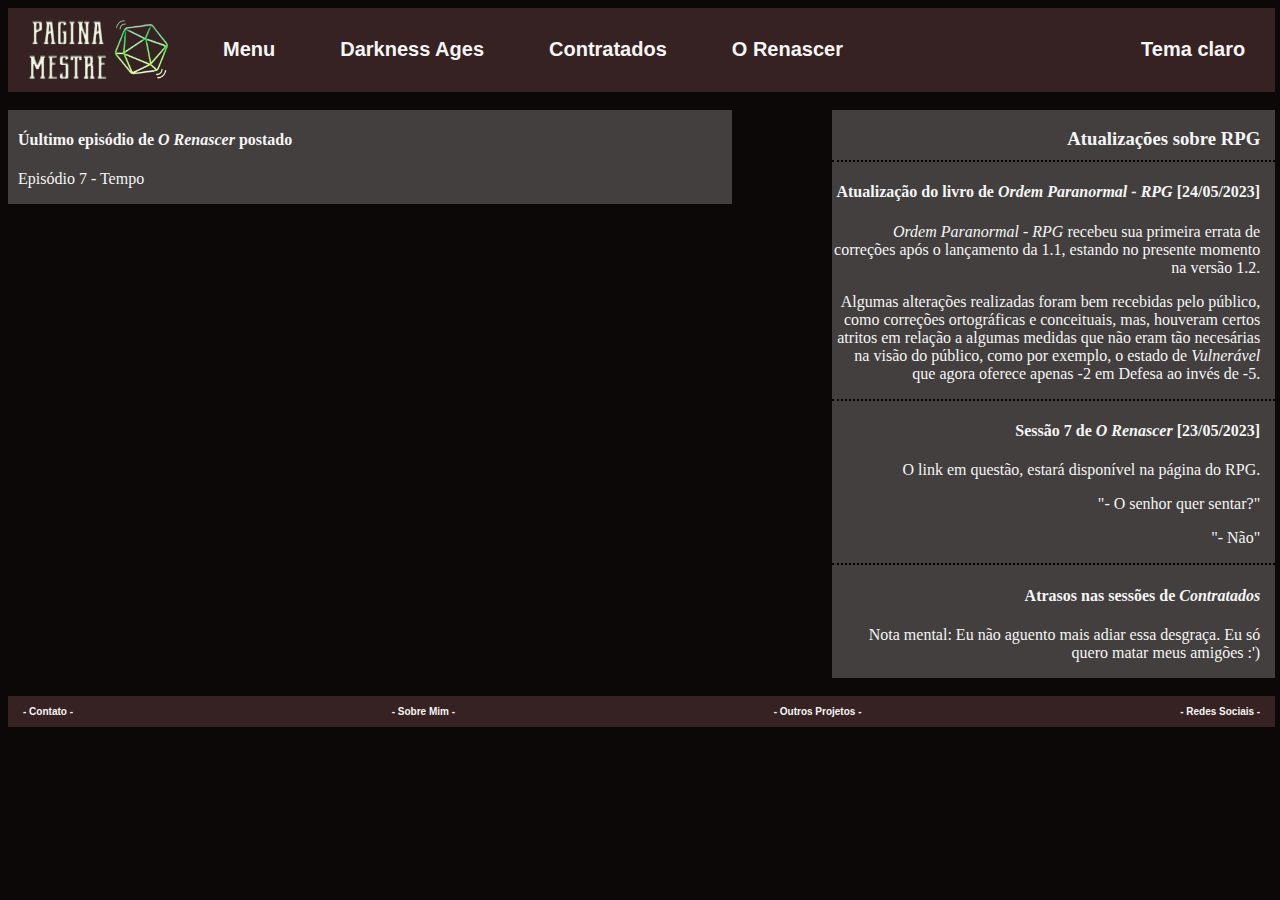
==== HTML/index.html @ b9b2da04 "Grandes alterações na página" ====
<!DOCTYPE html>
<html lang="ptbr">
<head>
    <meta charset="UTF-8">
    <meta http-equiv="X-UA-Compatible" content="IE=edge">
    <meta name="viewport" content="width=device-width, initial-scale=1.0">
    <title>Página Mestre</title>
    <link rel="stylesheet" href="../CSS/global.css">
    <script src="../JS/global.js"></script>
</head>
<body>
    <!-- Menu do site -->
    <div class="menu">
        <nav>
            <div>
                <img src="../IMG/AtualLogo V2.1.png" alt="logo" width="150px" height="75px">
            </div>
            <div>
                <a href="index.html">
                    <p>Menu</p>
                </a>
            </div>
            <div>
                <a href="">
                    <p>Darkness Ages</p>
                </a>
            </div>
            <div>
                <a href="">
                    <p>Contratados</p>
                </a>
            </div>
            <div>
                <a href="">
                    <p>O Renascer</p>
                </a>
            </div>
            <div id="TemaEscuro">
                <p>Tema claro</p>
            </div>
        </nav>
    </div>

    <!-- Corpo do site -->
    <br>
    <div class="corpo">
        <!-- Barra de noticias/novidades -->
        <aside>
            <h3>Atualizações sobre RPG</h3>
            <div>
                <h4>Atualização do livro de <i>Ordem Paranormal - RPG</i> [24/05/2023]</h4>
                <p><i>Ordem Paranormal - RPG</i> recebeu sua primeira errata de correções após o lançamento da 1.1, estando no presente momento na versão 1.2.</p>
                <p>Algumas alterações realizadas foram bem recebidas pelo público, como correções ortográficas e conceituais, mas, houveram certos atritos em relação a algumas medidas que não eram tão necesárias na visão do público, como por exemplo, o estado de <i>Vulnerável</i> que agora oferece apenas -2 em Defesa ao invés de -5.</p>
            </div>
            <div>
                <h4>Sessão 7 de <i>O Renascer</i> [23/05/2023]</h4>
                <p>O link em questão, estará disponível na página do RPG.</p>
                <p>"- O senhor quer sentar?"</p>
                <p>"- Não"</p>
            </div>
            <div>
                <h4>Atrasos nas sessões de <i>Contratados</i></h4>
                <p>Nota mental: Eu não aguento mais adiar essa desgraça. Eu só quero matar meus amigões :')</p>
            </div>
        </aside>
        <!-- Corpo da página -->
        <section>
            <div>
                <h4>Úultimo episódio de <i>O Renascer</i> postado</h4>
                <a href="">
                    <p> Episódio 7 - Tempo </p>
                </a>
            </div>
        </section>
    </div>
    <!-- Rodapé do site -->
    <br>
    <footer class="rodape">
        <div>
            <a href="">
                <p>- Contato -</p>
            </a>
        </div>
        <div>
            <a href="">
                <p>- Sobre Mim -</p>
            </a>
        </div>
        <div>
            <a href="">
                <p>- Outros Projetos -</p>
            </a>
        </div>
        <div>
            <a href="">
                <p>- Redes Sociais -</p>
            </a>
        </div>
    </footer>
</body>
</html>
---- CSS/global.css ----
/* Estilos de página do site */
body {
    background: #0c0808;
}

/* Estilos utilizados no Menu do site */
.menu > nav{
    display: flex;
    background-color: #362222;
    justify-content: start;
    justify-items: center;
    align-items: center;
    flex-direction: row;
    width: 99vw;
}

.menu div:not(:first-child) {
    padding-left: 50px;
}

.menu div:first-child {
    padding-left: 15px;
    padding-top: 4.5px;
}

.menu p{
    color: whitesmoke;
    font-size: 20px;
    font-family: 'IBM Plex Sans Bold', Arial;
    text-align: center;
    font-weight: bold;
    transition: color 1s, font-size 0.5s ease;
}

.menu a{
    text-decoration: none;
}

.menu > nav div:nth-child(2) p:hover{
    transition: color 0.5s, font-size 1s ease;
    font-size: 25px;
    color: rgb(105, 36, 195);
}

.menu > nav div:nth-child(3) p:hover{
    transition: color 1s, font-size 1.5s ease;
    font-size: 25px;
    color: rgb(183, 0, 0);
}

.menu > nav div:nth-child(4) p:hover{
    transition: color 1s, font-size 1.5s ease;
    font-size: 25px;
    color: rgb(122, 122, 122);
}

.menu > nav div:nth-child(5) p:hover{
    transition: color 1s, font-size 1.5s ease;
    font-size: 25px;
    color: rgb(189, 183, 1);
}

#TemaEscuro {
    margin-left: auto;
    padding-right: 15px;
}

/* Estilos do corpo do site */

.corpo {
    width: 99vw;
    display: grid;
    grid-template-columns: auto auto 35%;
    grid-template-rows: repeat(2, max-content);
    grid-gap: 100px;
}

.corpo section, aside {
    background-color: #423F3E;
    color: whitesmoke;
}

.corpo section {
    grid-column: 1 / 3;
    grid-row: 1 / 5;
    padding-left: 10px;
    height: fit-content;
}

.corpo > section > div > a{
    text-decoration: none;
    color: whitesmoke;
}

.corpo aside {
    grid-column: 3 / 4;
    grid-row: 1 / 5;
    text-align: right;
}

.corpo aside > div:not(:last-child) {
    border-bottom: 2px dotted black;
}

.corpo aside > h3 {
    padding-bottom: 10px;
    border-bottom: 2px dotted black;
}

.corpo aside > h3, h4, p {
    padding-right: 15px;
}

/* Estilos do Rodapé do site */
.rodape {
    display: flex;
    background-color: #362222;
    justify-content: space-between;
    justify-items: center;
    align-items: center;
    flex-direction: row;
    margin-top: auto;
    width: 99vw;
}

.rodape div {
    padding-left: 15px;
}

.rodape p{
    color: whitesmoke;
    font-size: 10px;
    font-family: 'IBM Plex Sans Bold', Arial;
    text-align: center;
    font-weight: bold;
}

.rodape a{
    text-decoration: none;
}
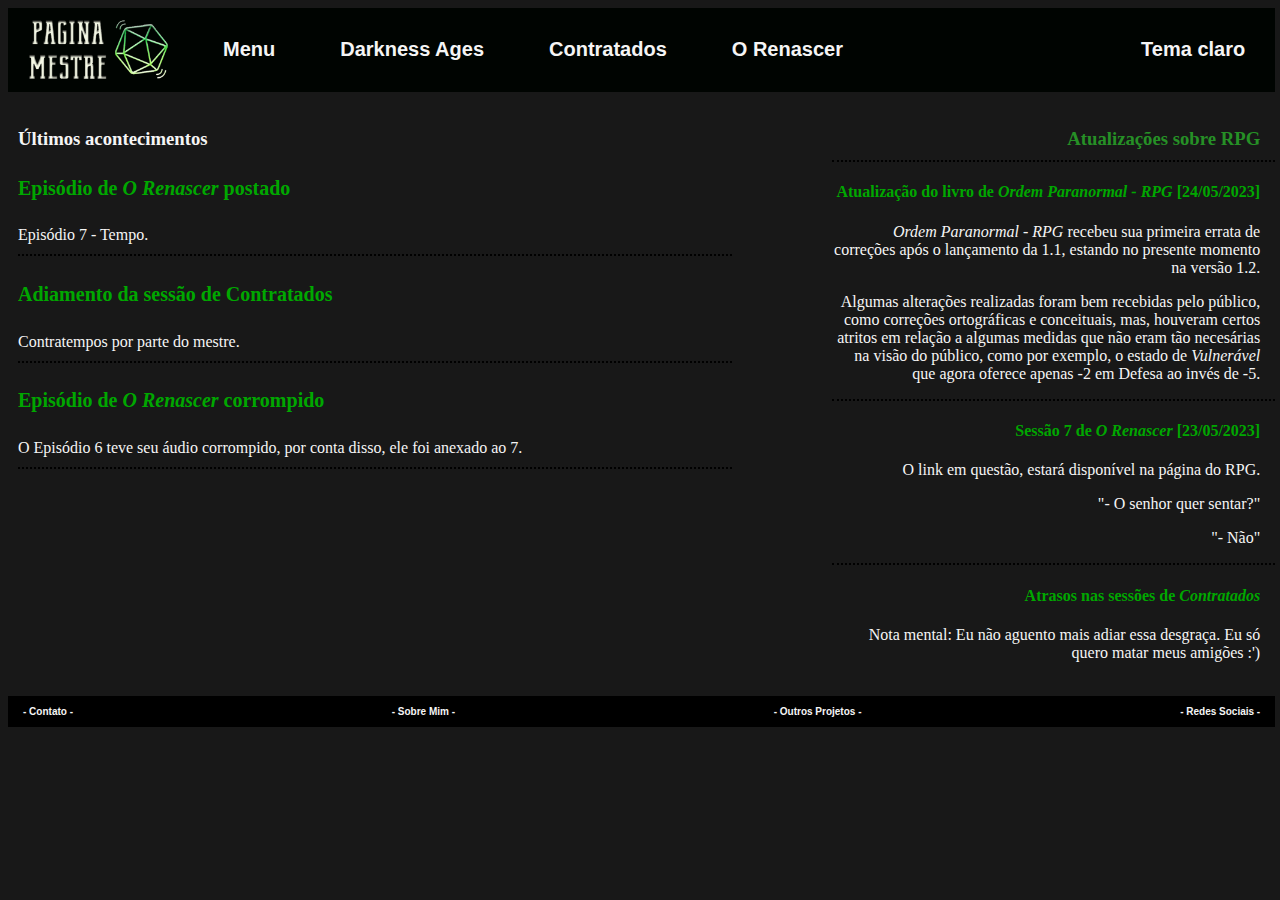
==== commit 578e4ea9: "Adição de 'últimos acontecimentos'" ====
--- a/HTML/index.html
+++ b/HTML/index.html
@@ -65,11 +65,20 @@
         </aside>
         <!-- Corpo da página -->
         <section>
+            <h3>Últimos acontecimentos</h3>
             <div>
-                <h4>Úultimo episódio de <i>O Renascer</i> postado</h4>
+                <h4>Episódio de <i>O Renascer</i> postado</h4>
                 <a href="">
-                    <p> Episódio 7 - Tempo </p>
+                    <p> Episódio 7 - Tempo.</p>
                 </a>
+            </div>
+            <div>
+                <h4>Adiamento da sessão de Contratados</h4>
+                <p>Contratempos por parte do mestre.</p>
+            </div>
+            <div>
+                <h4>Episódio de <i>O Renascer</i> corrompido</h4>
+                <p>O Episódio 6 teve seu áudio corrompido, por conta disso, ele foi anexado ao 7.</p>
             </div>
         </section>
     </div>
--- a/CSS/global.css
+++ b/CSS/global.css
@@ -1,12 +1,12 @@
 /* Estilos de página do site */
 body {
-    background: #0c0808;
+    background: rgb(24, 24, 24);
 }
 
 /* Estilos utilizados no Menu do site */
 .menu > nav{
     display: flex;
-    background-color: #362222;
+    background-color: #000401;
     justify-content: start;
     justify-items: center;
     align-items: center;
@@ -76,9 +76,10 @@
 }
 
 .corpo section, aside {
-    background-color: #423F3E;
     color: whitesmoke;
 }
+
+/* Estilos de section */
 
 .corpo section {
     grid-column: 1 / 3;
@@ -92,6 +93,18 @@
     color: whitesmoke;
 }
 
+.corpo section h4 {
+    font-size: 20px;
+    color: rgb(0, 167, 0);
+}
+
+.corpo section p {
+    border-bottom: 2px dotted black;
+    padding-bottom: 10px;
+}
+
+/* Estilos de aside */
+
 .corpo aside {
     grid-column: 3 / 4;
     grid-row: 1 / 5;
@@ -103,8 +116,13 @@
 }
 
 .corpo aside > h3 {
+    color: rgb(38, 144, 38);
     padding-bottom: 10px;
     border-bottom: 2px dotted black;
+}
+
+.corpo aside h4 {
+    color: rgb(0, 167, 0);
 }
 
 .corpo aside > h3, h4, p {
@@ -114,7 +132,7 @@
 /* Estilos do Rodapé do site */
 .rodape {
     display: flex;
-    background-color: #362222;
+    background-color: #000000;
     justify-content: space-between;
     justify-items: center;
     align-items: center;
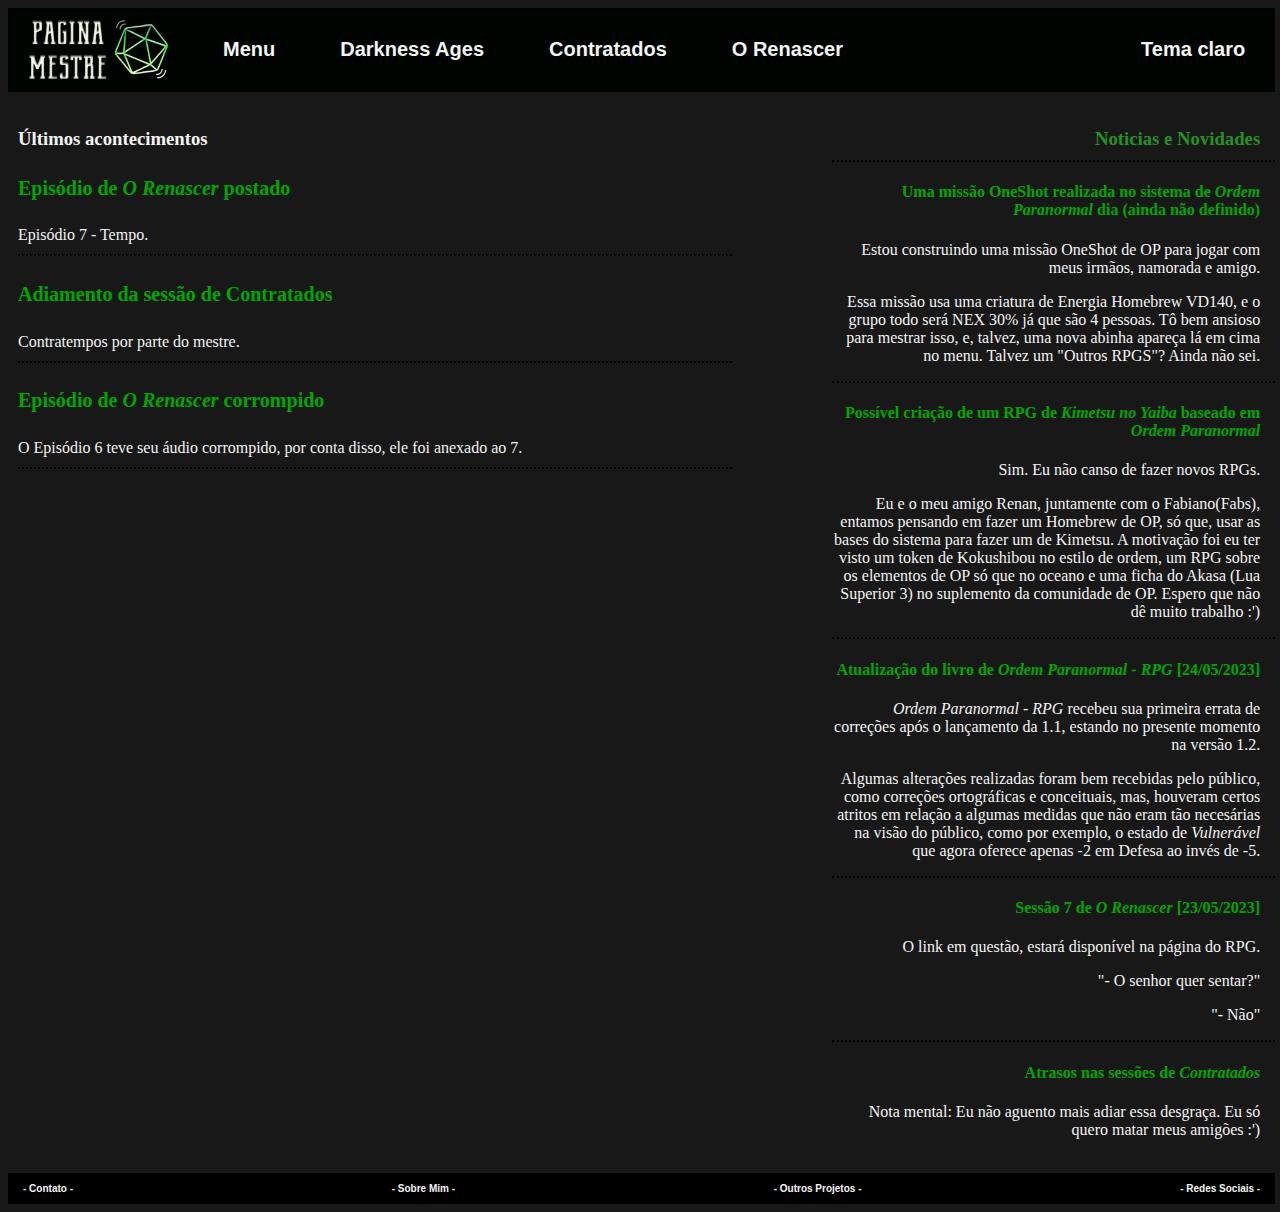
==== commit 0df14ae5: "Noticias e Novidades" ====
--- a/HTML/index.html
+++ b/HTML/index.html
@@ -46,7 +46,17 @@
     <div class="corpo">
         <!-- Barra de noticias/novidades -->
         <aside>
-            <h3>Atualizações sobre RPG</h3>
+            <h3>Noticias e Novidades</h3>
+            <div>
+                <h4>Uma missão OneShot realizada no sistema de <i>Ordem Paranormal</i> dia (ainda não definido)</h4>
+                <p>Estou construindo uma missão OneShot de OP para jogar com meus irmãos, namorada e amigo.</p>
+                <p>Essa missão usa uma criatura de Energia Homebrew VD140, e o grupo todo será NEX 30% já que são 4 pessoas. Tô bem ansioso para mestrar isso, e, talvez, uma nova abinha apareça lá em cima no menu. Talvez um "Outros RPGS"? Ainda não sei.</p>
+            </div>
+            <div>
+                <h4>Possível criação de um RPG de <i>Kimetsu no Yaiba</i> baseado em <i>Ordem Paranormal</i></h4>
+                <p>Sim. Eu não canso de fazer novos RPGs.</p>
+                <p>Eu e o meu amigo Renan, juntamente com o Fabiano(Fabs), entamos pensando em fazer um Homebrew de OP, só que, usar as bases do sistema para fazer um de Kimetsu. A motivação foi eu ter visto um token de Kokushibou no estilo de ordem, um RPG sobre os elementos de OP só que no oceano e uma ficha do Akasa (Lua Superior 3) no suplemento da comunidade de OP. Espero que não dê muito trabalho :')</p>
+            </div>
             <div>
                 <h4>Atualização do livro de <i>Ordem Paranormal - RPG</i> [24/05/2023]</h4>
                 <p><i>Ordem Paranormal - RPG</i> recebeu sua primeira errata de correções após o lançamento da 1.1, estando no presente momento na versão 1.2.</p>
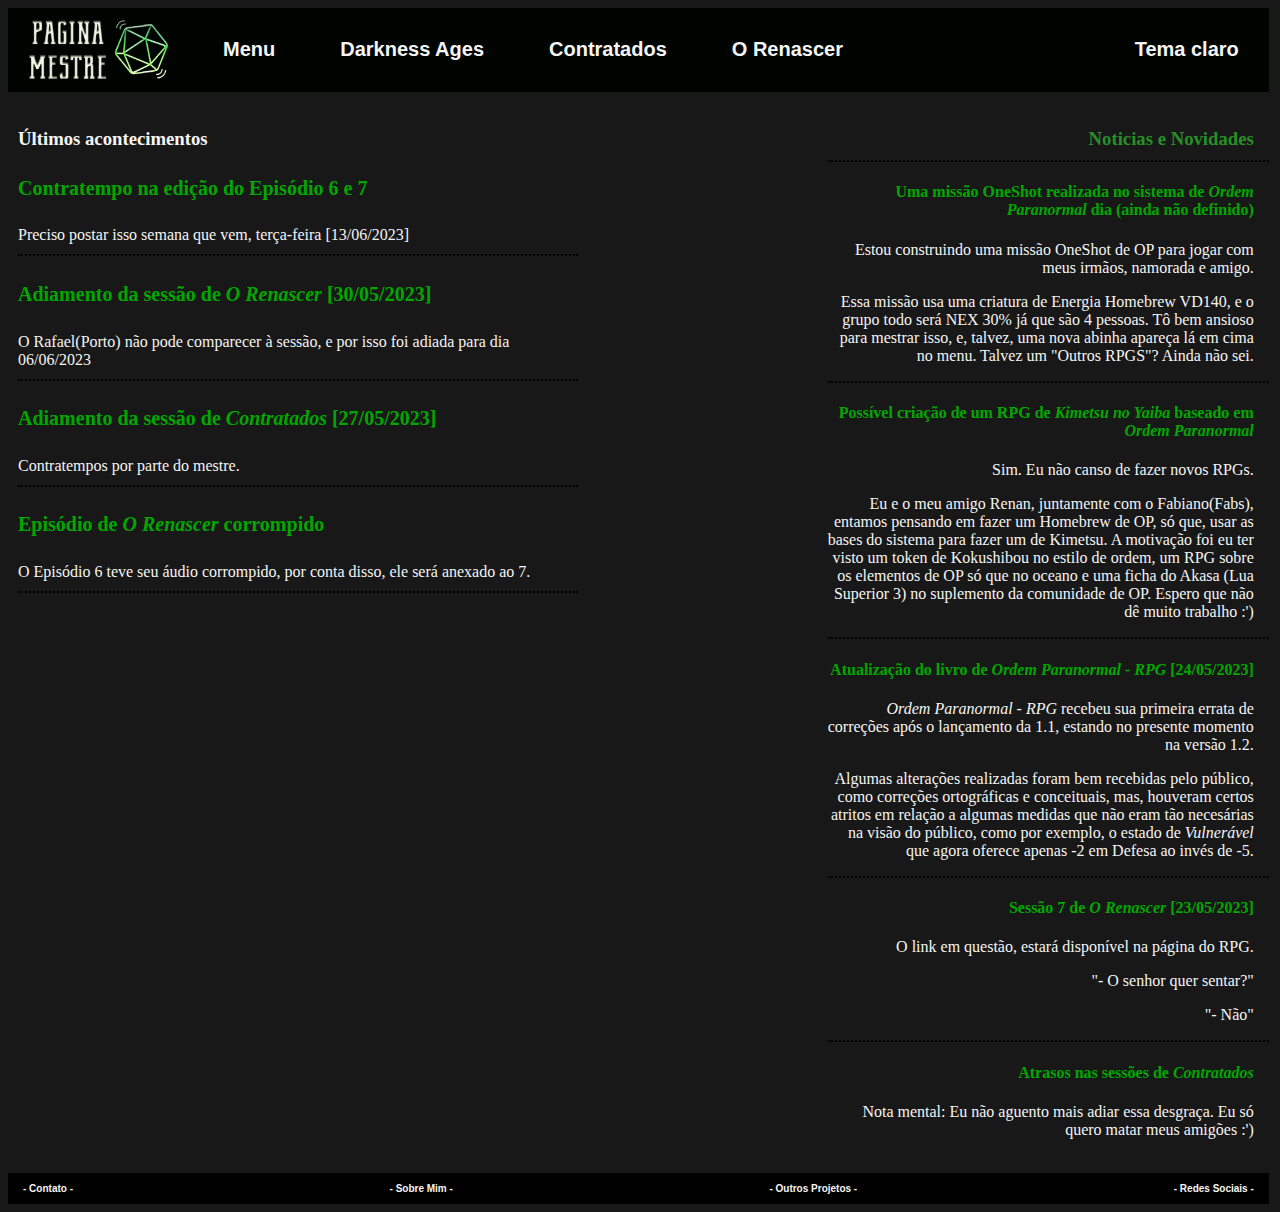
==== commit ba9144e2: "Pequenas alterações" ====
--- a/HTML/index.html
+++ b/HTML/index.html
@@ -8,7 +8,7 @@
     <link rel="stylesheet" href="../CSS/global.css">
     <script src="../JS/global.js"></script>
 </head>
-<body>
+<body id="homePG">
     <!-- Menu do site -->
     <div class="menu">
         <nav>
@@ -77,18 +77,20 @@
         <section>
             <h3>Últimos acontecimentos</h3>
             <div>
-                <h4>Episódio de <i>O Renascer</i> postado</h4>
-                <a href="">
-                    <p> Episódio 7 - Tempo.</p>
-                </a>
+                <h4>Contratempo na edição do Episódio 6 e 7</h4>
+                <p>Preciso postar isso semana que vem, terça-feira [13/06/2023]</p>
             </div>
             <div>
-                <h4>Adiamento da sessão de Contratados</h4>
+                <h4>Adiamento da sessão de <i>O Renascer</i> [30/05/2023]</h4>
+                <p>O Rafael(Porto) não pode comparecer à sessão, e por isso foi adiada para dia 06/06/2023</p>
+            </div>
+            <div>
+                <h4>Adiamento da sessão de <i>Contratados</i> [27/05/2023]</h4>
                 <p>Contratempos por parte do mestre.</p>
             </div>
             <div>
                 <h4>Episódio de <i>O Renascer</i> corrompido</h4>
-                <p>O Episódio 6 teve seu áudio corrompido, por conta disso, ele foi anexado ao 7.</p>
+                <p>O Episódio 6 teve seu áudio corrompido, por conta disso, ele será anexado ao 7.</p>
             </div>
         </section>
     </div>
@@ -96,7 +98,7 @@
     <br>
     <footer class="rodape">
         <div>
-            <a href="">
+            <a href="contato.html">
                 <p>- Contato -</p>
             </a>
         </div>
--- a/CSS/global.css
+++ b/CSS/global.css
@@ -11,7 +11,7 @@
     justify-items: center;
     align-items: center;
     flex-direction: row;
-    width: 99vw;
+    width: 98.5vw;
 }
 
 .menu div:not(:first-child) {
@@ -68,11 +68,11 @@
 /* Estilos do corpo do site */
 
 .corpo {
-    width: 99vw;
+    width: 98.5vw;
     display: grid;
     grid-template-columns: auto auto 35%;
     grid-template-rows: repeat(2, max-content);
-    grid-gap: 100px;
+    grid-gap: 250px;
 }
 
 .corpo section, aside {
@@ -138,7 +138,7 @@
     align-items: center;
     flex-direction: row;
     margin-top: auto;
-    width: 99vw;
+    width: 98.5vw;
 }
 
 .rodape div {
@@ -151,8 +151,14 @@
     font-family: 'IBM Plex Sans Bold', Arial;
     text-align: center;
     font-weight: bold;
+    transition: color 0.6s ease;
 }
 
 .rodape a{
     text-decoration: none;
+}
+
+.rodape p:hover{
+    color: green;
+    transition: color 1s ease;
 }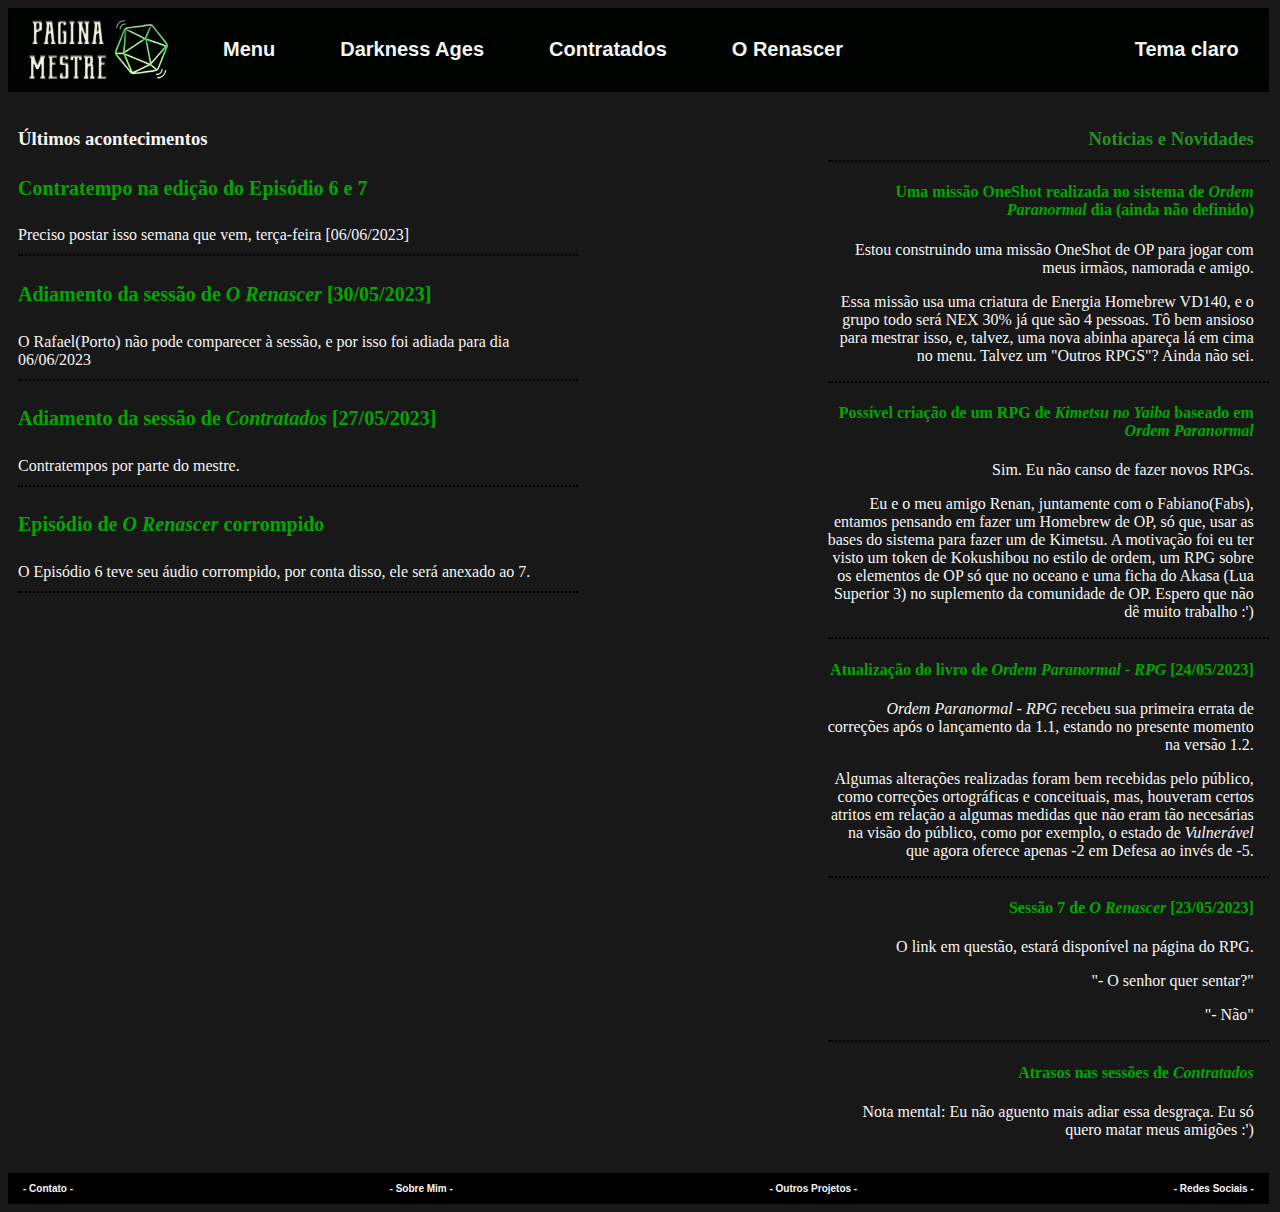
==== commit e0cb94ac: "Pequena alteração" ====
--- a/HTML/index.html
+++ b/HTML/index.html
@@ -78,7 +78,7 @@
             <h3>Últimos acontecimentos</h3>
             <div>
                 <h4>Contratempo na edição do Episódio 6 e 7</h4>
-                <p>Preciso postar isso semana que vem, terça-feira [13/06/2023]</p>
+                <p>Preciso postar isso semana que vem, terça-feira [06/06/2023]</p>
             </div>
             <div>
                 <h4>Adiamento da sessão de <i>O Renascer</i> [30/05/2023]</h4>
--- a/CSS/global.css
+++ b/CSS/global.css
@@ -65,9 +65,9 @@
     padding-right: 15px;
 }
 
-/* Estilos do corpo do site */
-
-.corpo {
+/* Estilos do corpo do site na páfina inicial */
+
+#homePG .corpo {
     width: 98.5vw;
     display: grid;
     grid-template-columns: auto auto 35%;
@@ -75,57 +75,106 @@
     grid-gap: 250px;
 }
 
-.corpo section, aside {
-    color: whitesmoke;
-}
-
-/* Estilos de section */
-
-.corpo section {
+#homePG .corpo section, aside {
+    color: whitesmoke;
+}
+
+/* Estilos de section na pagina inicial*/
+
+#homePG .corpo section {
     grid-column: 1 / 3;
     grid-row: 1 / 5;
     padding-left: 10px;
     height: fit-content;
 }
 
-.corpo > section > div > a{
-    text-decoration: none;
-    color: whitesmoke;
-}
-
-.corpo section h4 {
+#homePG .corpo > section > div > a{
+    text-decoration: none;
+    color: whitesmoke;
+}
+
+#homePG .corpo section h4 {
     font-size: 20px;
     color: rgb(0, 167, 0);
 }
 
-.corpo section p {
+#homePG .corpo section p {
     border-bottom: 2px dotted black;
     padding-bottom: 10px;
 }
 
-/* Estilos de aside */
-
-.corpo aside {
+/* Estilos de aside na pagina inicial*/
+
+#homePG .corpo aside {
     grid-column: 3 / 4;
     grid-row: 1 / 5;
     text-align: right;
 }
 
-.corpo aside > div:not(:last-child) {
+#homePG .corpo aside > div:not(:last-child) {
     border-bottom: 2px dotted black;
 }
 
-.corpo aside > h3 {
+#homePG .corpo aside > h3 {
     color: rgb(38, 144, 38);
     padding-bottom: 10px;
     border-bottom: 2px dotted black;
 }
 
-.corpo aside h4 {
-    color: rgb(0, 167, 0);
-}
-
-.corpo aside > h3, h4, p {
+#homePG .corpo aside h4 {
+    color: rgb(0, 167, 0);
+}
+
+#homePG .corpo aside > h3, h4, p {
+    padding-right: 15px;
+}
+
+/* Estilos do corpo do site na página de contato */
+
+#contatoPG .corpo {
+    width: 98.5vw;
+    display: grid;
+    grid-template-columns: auto auto 35%;
+    grid-template-rows: repeat(2, max-content);
+    grid-gap: 250px;
+}
+
+#contatoPG .corpo section, aside {
+    color: whitesmoke;
+}
+
+/* Estilos de section na pagina de contato */
+
+#contatoPG .corpo section {
+    grid-column: 1 / 3;
+    grid-row: 1 / 5;
+    padding-left: 10px;
+    height: fit-content;
+}
+
+#contatoPG .corpo > section > div > a{
+    text-decoration: none;
+    color: whitesmoke;
+}
+
+#contatoPG .corpo section h4 {
+    font-size: 20px;
+    color: rgb(0, 167, 0);
+}
+
+/* Estilos de aside na pagina de contato*/
+
+#contatoPG .corpo aside {
+    grid-column: 3 / 4;
+    grid-row: 1 / 5;
+    text-align: right;
+}
+
+#contatoPG .corpo aside h4 {
+    color: rgb(0, 167, 0);
+}
+
+#contatoPG .corpo aside > h3, h4, p {
     padding-right: 15px;
 }
 
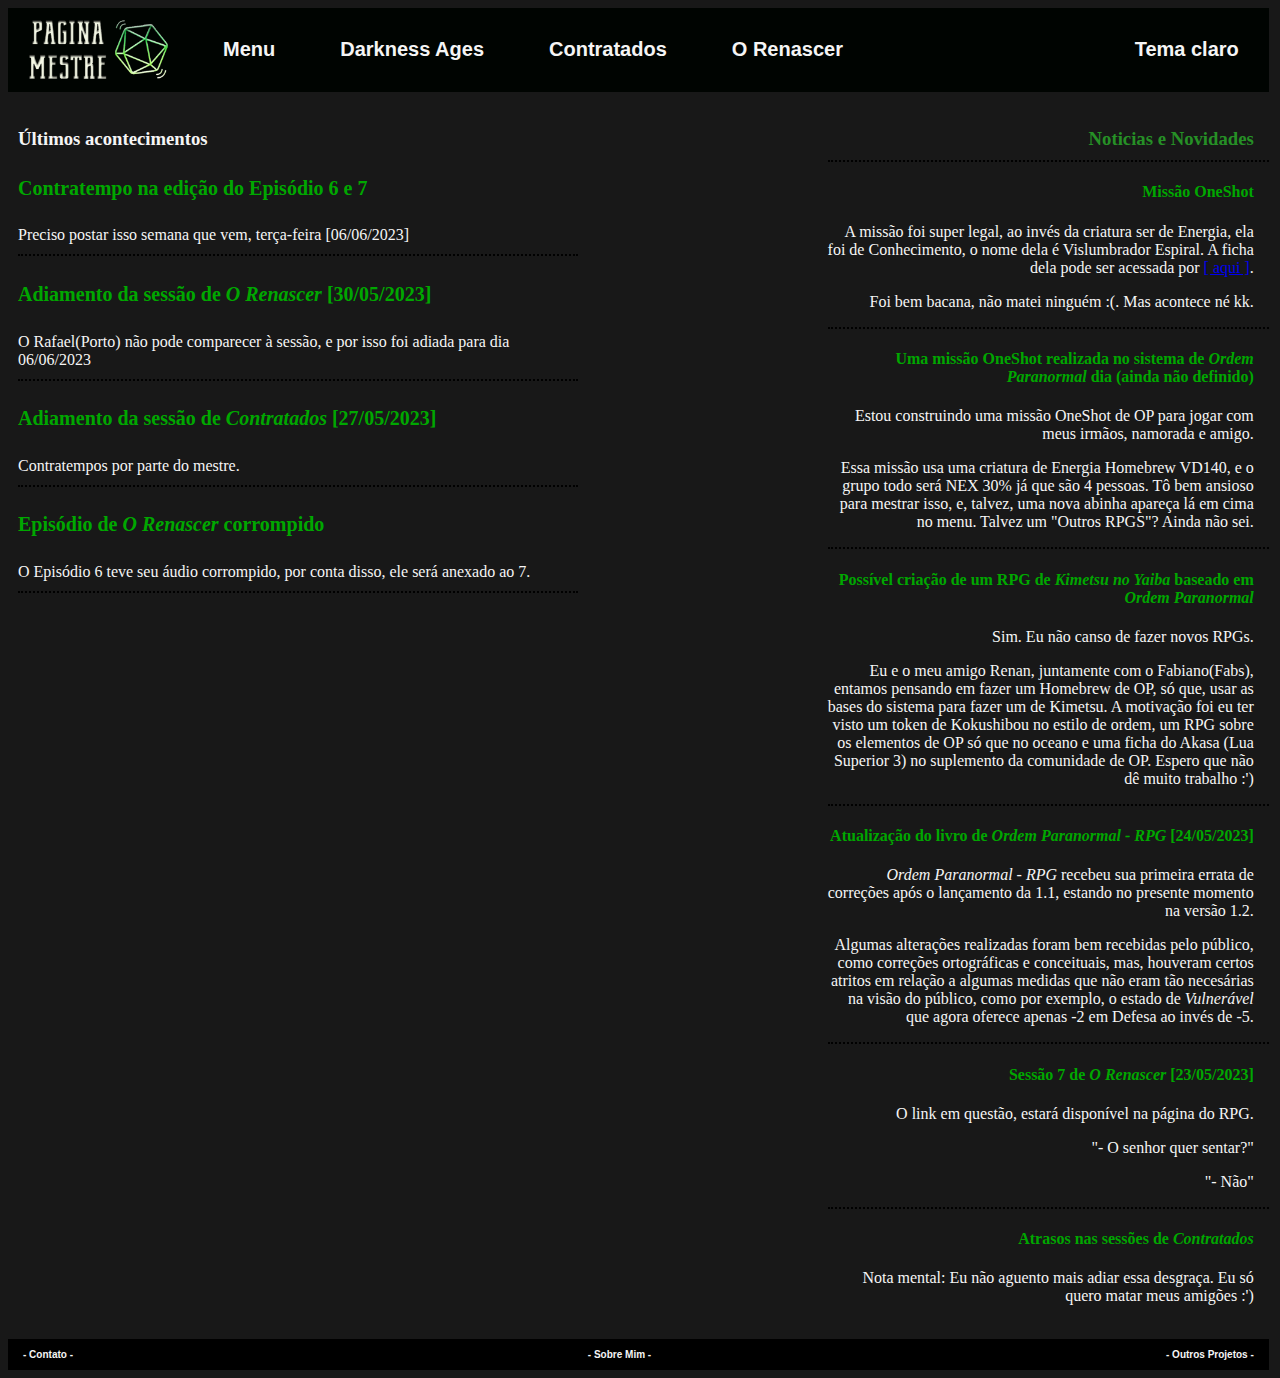
==== commit 175676c0: "Alterações na home page" ====
--- a/HTML/index.html
+++ b/HTML/index.html
@@ -21,12 +21,12 @@
                 </a>
             </div>
             <div>
-                <a href="">
+                <a href="darkness.html">
                     <p>Darkness Ages</p>
                 </a>
             </div>
             <div>
-                <a href="">
+                <a href="contratados.html">
                     <p>Contratados</p>
                 </a>
             </div>
@@ -47,6 +47,11 @@
         <!-- Barra de noticias/novidades -->
         <aside>
             <h3>Noticias e Novidades</h3>
+            <div>
+                <h4>Missão OneShot</h4>
+                <p>A missão foi super legal, ao invés da criatura ser de Energia, ela foi de Conhecimento, o nome dela é Vislumbrador Espiral. A ficha dela pode ser acessada por <a href="https://docs.google.com/document/d/1SBdvpmHXl5ZQoUOob0rCkAisgHed91Aw81_sriLcS5g/edit" target="_blank">[ aqui ]</a>.</p>
+                <p>Foi bem bacana, não matei ninguém :(. Mas acontece né kk.</p>
+            </div>
             <div>
                 <h4>Uma missão OneShot realizada no sistema de <i>Ordem Paranormal</i> dia (ainda não definido)</h4>
                 <p>Estou construindo uma missão OneShot de OP para jogar com meus irmãos, namorada e amigo.</p>
@@ -103,18 +108,13 @@
             </a>
         </div>
         <div>
-            <a href="">
+            <a href="sobre.html">
                 <p>- Sobre Mim -</p>
             </a>
         </div>
         <div>
-            <a href="">
+            <a href="projetos.html">
                 <p>- Outros Projetos -</p>
-            </a>
-        </div>
-        <div>
-            <a href="">
-                <p>- Redes Sociais -</p>
             </a>
         </div>
     </footer>
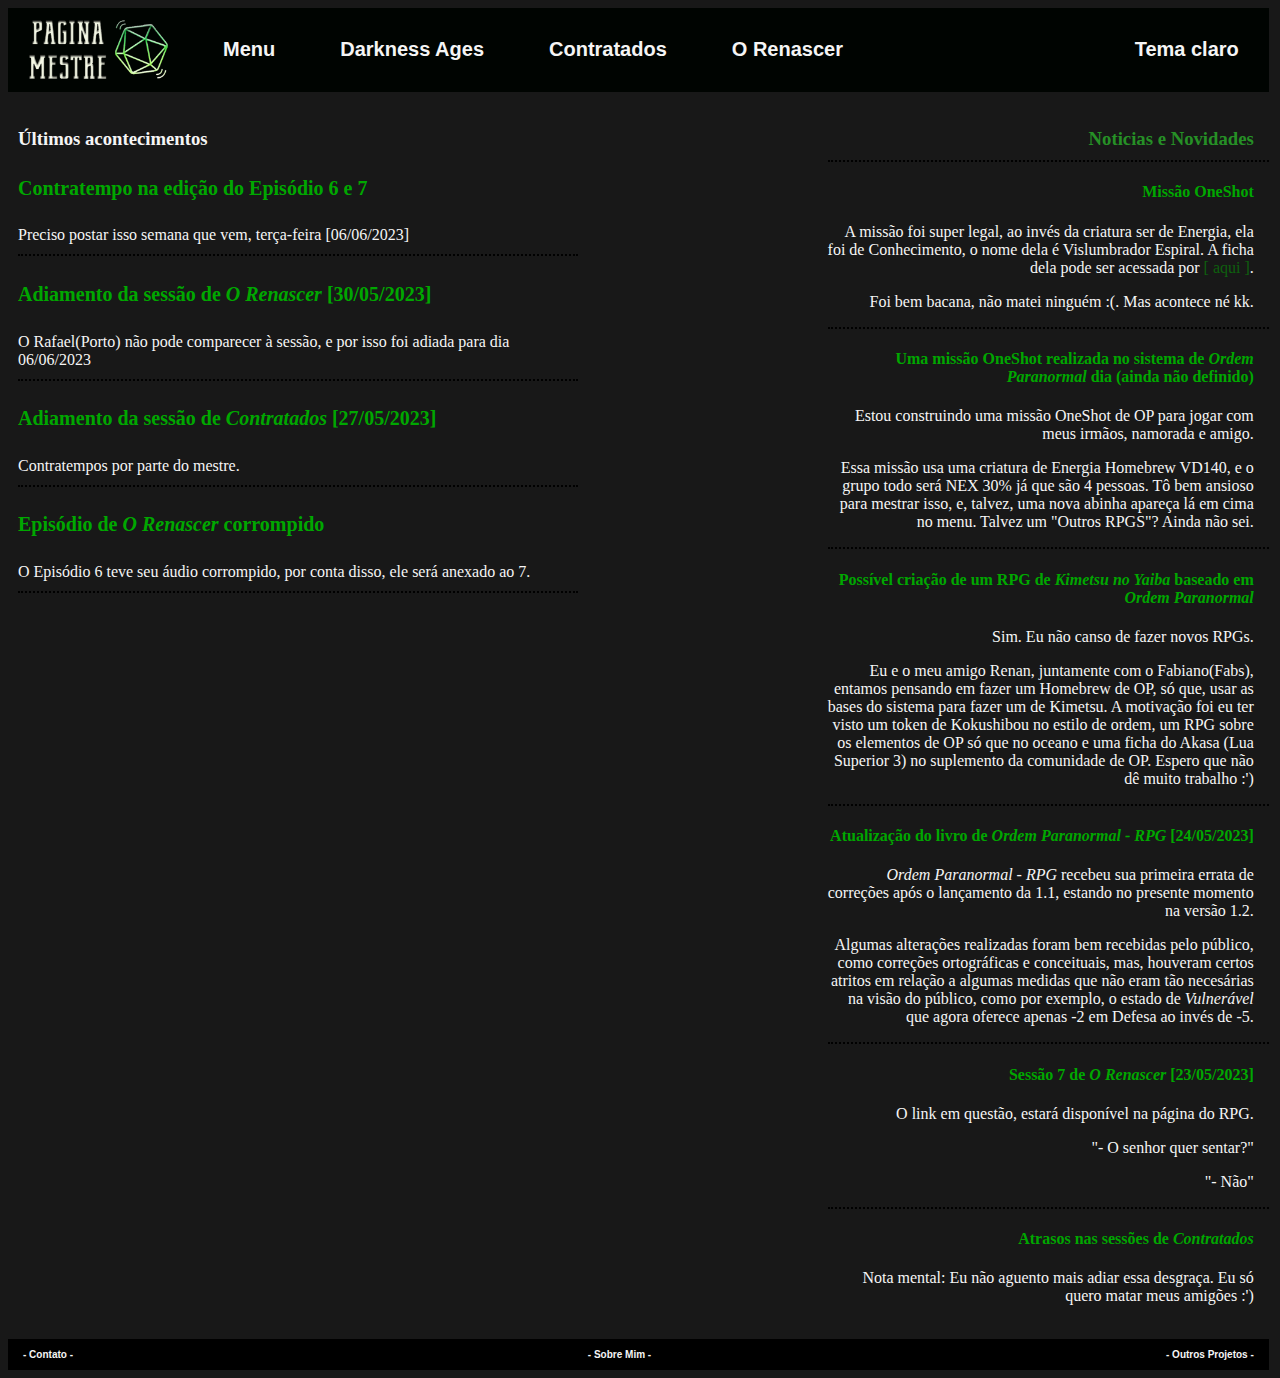
==== commit 0128c20c: "Páginas e estilos novos" ====
--- a/HTML/index.html
+++ b/HTML/index.html
@@ -31,7 +31,7 @@
                 </a>
             </div>
             <div>
-                <a href="">
+                <a href="renascer.html">
                     <p>O Renascer</p>
                 </a>
             </div>
--- a/CSS/global.css
+++ b/CSS/global.css
@@ -29,7 +29,7 @@
     font-family: 'IBM Plex Sans Bold', Arial;
     text-align: center;
     font-weight: bold;
-    transition: color 1s, font-size 0.5s ease;
+    transition: color 1s, transform 0.5s ease;
 }
 
 .menu a{
@@ -37,26 +37,26 @@
 }
 
 .menu > nav div:nth-child(2) p:hover{
-    transition: color 0.5s, font-size 1s ease;
-    font-size: 25px;
+    transition: color 0.5s, transform 1s ease;
+    transform: scale(1.2);
     color: rgb(105, 36, 195);
 }
 
 .menu > nav div:nth-child(3) p:hover{
-    transition: color 1s, font-size 1.5s ease;
-    font-size: 25px;
+    transition: color 0.5s, transform 1s ease;
+    transform: scale(1.2);
     color: rgb(183, 0, 0);
 }
 
 .menu > nav div:nth-child(4) p:hover{
-    transition: color 1s, font-size 1.5s ease;
-    font-size: 25px;
+    transition: color 0.5s, transform 1s ease;
+    transform: scale(1.2);
     color: rgb(122, 122, 122);
 }
 
 .menu > nav div:nth-child(5) p:hover{
-    transition: color 1s, font-size 1.5s ease;
-    font-size: 25px;
+    transition: color 0.5s, transform 1s ease;
+    transform: scale(1.2);
     color: rgb(189, 183, 1);
 }
 
@@ -65,7 +65,7 @@
     padding-right: 15px;
 }
 
-/* Estilos do corpo do site na páfina inicial */
+/* Estilos do corpo do site na página inicial */
 
 #homePG .corpo {
     width: 98.5vw;
@@ -129,6 +129,17 @@
     padding-right: 15px;
 }
 
+#homePG .corpo aside a {
+    text-decoration: none;
+    color: rgb(14, 96, 14);
+    transition: color 0.5s ease-in-out;
+}
+
+#homePG .corpo aside a:hover {
+    color: rgb(97, 216, 97);
+    transition: color 1s ease-in-out;
+}
+
 /* Estilos do corpo do site na página de contato */
 
 #contatoPG .corpo {
@@ -177,6 +188,246 @@
 #contatoPG .corpo aside > h3, h4, p {
     padding-right: 15px;
 }
+
+#contatoPG .corpo img{
+    transition: transform 1s ease-in-out;
+}
+
+#contatoPG .corpo img:hover{
+    transform: scale(1.2);
+}
+
+/* Estilos da página sobre mim */
+
+#sobre_mim .corpo {
+    display: grid;
+    grid-template-columns: auto auto 35%;
+    grid-template-rows: repeat(2, max-content);
+    
+}
+
+#sobre_mim section{
+    grid-column: 1 / 3;
+    grid-row: 1 / 5;
+    padding-left: 10px;
+    height: fit-content;
+}
+
+#sobre_mim aside {
+    grid-column: 3 / 4;
+    grid-row: 1 / 5;
+    margin-left: auto;
+}
+
+#sobre_mim aside > div > img {
+    margin-right: 35px;
+    border-radius: 50%;
+    animation: ondinha 10s infinite ease-in-out both;
+}
+
+#sobre_mim .corpo aside > div:nth-child(2) {
+    animation-delay: 1s;
+}
+
+#sobre_mim .corpo aside > div:nth-child(3) {
+    animation-delay: 2s;
+}
+
+#sobre_mim .corpo aside > div:nth-child(4) {
+    animation-delay: 3s;
+}
+
+#sobre_mim .corpo aside > div:nth-child(5) {
+    animation-delay: 4s;
+}
+
+#sobre_mim .corpo aside > div:nth-child(6) {
+    animation-delay: 5s;
+}
+
+@keyframes ondinha {
+    0%, 100% {
+        transform: scale(1);
+    }
+    50% {
+        transform: scale(1.2);
+    }
+}
+
+#sobre_mim .corpo section h4 {
+    font-size: 30px;
+    color: rgb(0, 167, 0);
+}
+
+#sobre_mim .corpo p {
+    font-size: 18px;
+    color: whitesmoke;
+}
+
+/* Estilo da página de projetos do site */
+
+#projetos .corpo{
+    display: grid;
+    grid-template-columns: auto auto 35%;
+    grid-template-rows: repeat(2, max-content);
+}
+
+#projetos section{
+    grid-column: 1 / 5;
+    grid-row: 1 / 5;
+    padding-left: 10px;
+    height: fit-content;
+}
+
+#projetos .corpo p {
+    font-size: 16px;
+    color: whitesmoke;
+}
+
+#projetos a {
+    text-decoration: none;
+    color: rgb(143, 255, 201);
+    transition: color 0.5s ease-in-out;
+}
+
+#projetos a:hover {
+    text-decoration: none;
+    color: rgb(6, 160, 86);
+    transition: color 1s ease-in-out;
+}
+
+#projetos .corpo #lista_boa {
+    font-size: 16px;
+    color: rgb(67, 218, 67);
+}
+
+#projetos .corpo #lista_ruim {
+    font-size: 16px;
+    color: rgb(207, 41, 41);
+}
+
+#projetos .corpo section h4 {
+    font-size: 24px;
+    color: rgb(0, 167, 0);
+}
+
+#projetos .corpo section h3 {
+    font-size: 24px;
+    color: rgb(25, 76, 25);
+}
+
+/* Estilo da página do Darkness */
+
+#darkness .corpo{
+    display: grid;
+    grid-template-columns: auto auto 35%;
+    grid-template-rows: repeat(2, max-content);
+    grid-gap: 200px;
+}
+
+#darkness section{
+    grid-column: 1 / 3;
+    grid-row: 1 / 5;
+    padding-left: 10px;
+    height: fit-content;
+}
+
+#darkness aside {
+    grid-column: 3 / 4;
+    grid-row: 1 / 5;
+    margin-left: auto;
+}
+
+#darkness .corpo aside{
+    text-align: right;
+}
+
+#darkness .corpo p {
+    font-size: 16px;
+    color: whitesmoke;
+}
+
+#darkness .corpo h4 {
+    font-size: 24px;
+    color: rgb(0, 167, 0);
+}
+
+#darkness .corpo h3 {
+    font-size: 24px;
+    color: rgb(38, 144, 38);
+}
+
+#darkness .corpo table {
+    text-align: left;
+    margin-right: 10px;
+    font-size: 20px;
+}
+
+#darkness .corpo section > div{
+    border-bottom: 2px dotted black;
+}
+
+/* Estilos da página de Contratados */
+
+#contratados .corpo {
+    display: grid;
+    grid-template-columns: auto auto 35%;
+    grid-template-rows: repeat(2, max-content);
+    
+}
+
+#contratados section{
+    grid-column: 1 / 3;
+    grid-row: 1 / 5;
+    padding-left: 10px;
+    height: fit-content;
+}
+
+#contratados aside {
+    grid-column: 3 / 4;
+    grid-row: 1 / 5;
+    margin-left: auto;
+    text-align: right;
+    margin-right: 10px;
+}
+
+#contratados .corpo h4 {
+    font-size: 24px;
+    color: rgb(0, 167, 0);
+}
+
+#contratados .corpo h3 {
+    font-size: 24px;
+    color: rgb(38, 144, 38);
+}
+
+#contratados .corpo p {
+    font-size: 16px;
+    color: whitesmoke;
+}
+
+#contratados .corpo section > div{
+    border-bottom: 2px dotted black;
+}
+
+#contratados .corpo aside p{
+    border-bottom: 2px dotted black;
+    padding-bottom: 10px;
+}
+ 
+#contratados .corpo a{
+    text-decoration: none;
+    color: rgb(66, 222, 66);
+    transition: color 0.5s ease-in-out;
+}
+
+#contratados .corpo a:hover{
+    color: rgb(11, 118, 11);
+    transition: color 0.5s ease-in-out;
+}
+
+/* Estilo da página de Renascer */
+
 
 /* Estilos do Rodapé do site */
 .rodape {
@@ -210,4 +461,4 @@
 .rodape p:hover{
     color: green;
     transition: color 1s ease;
-}+}
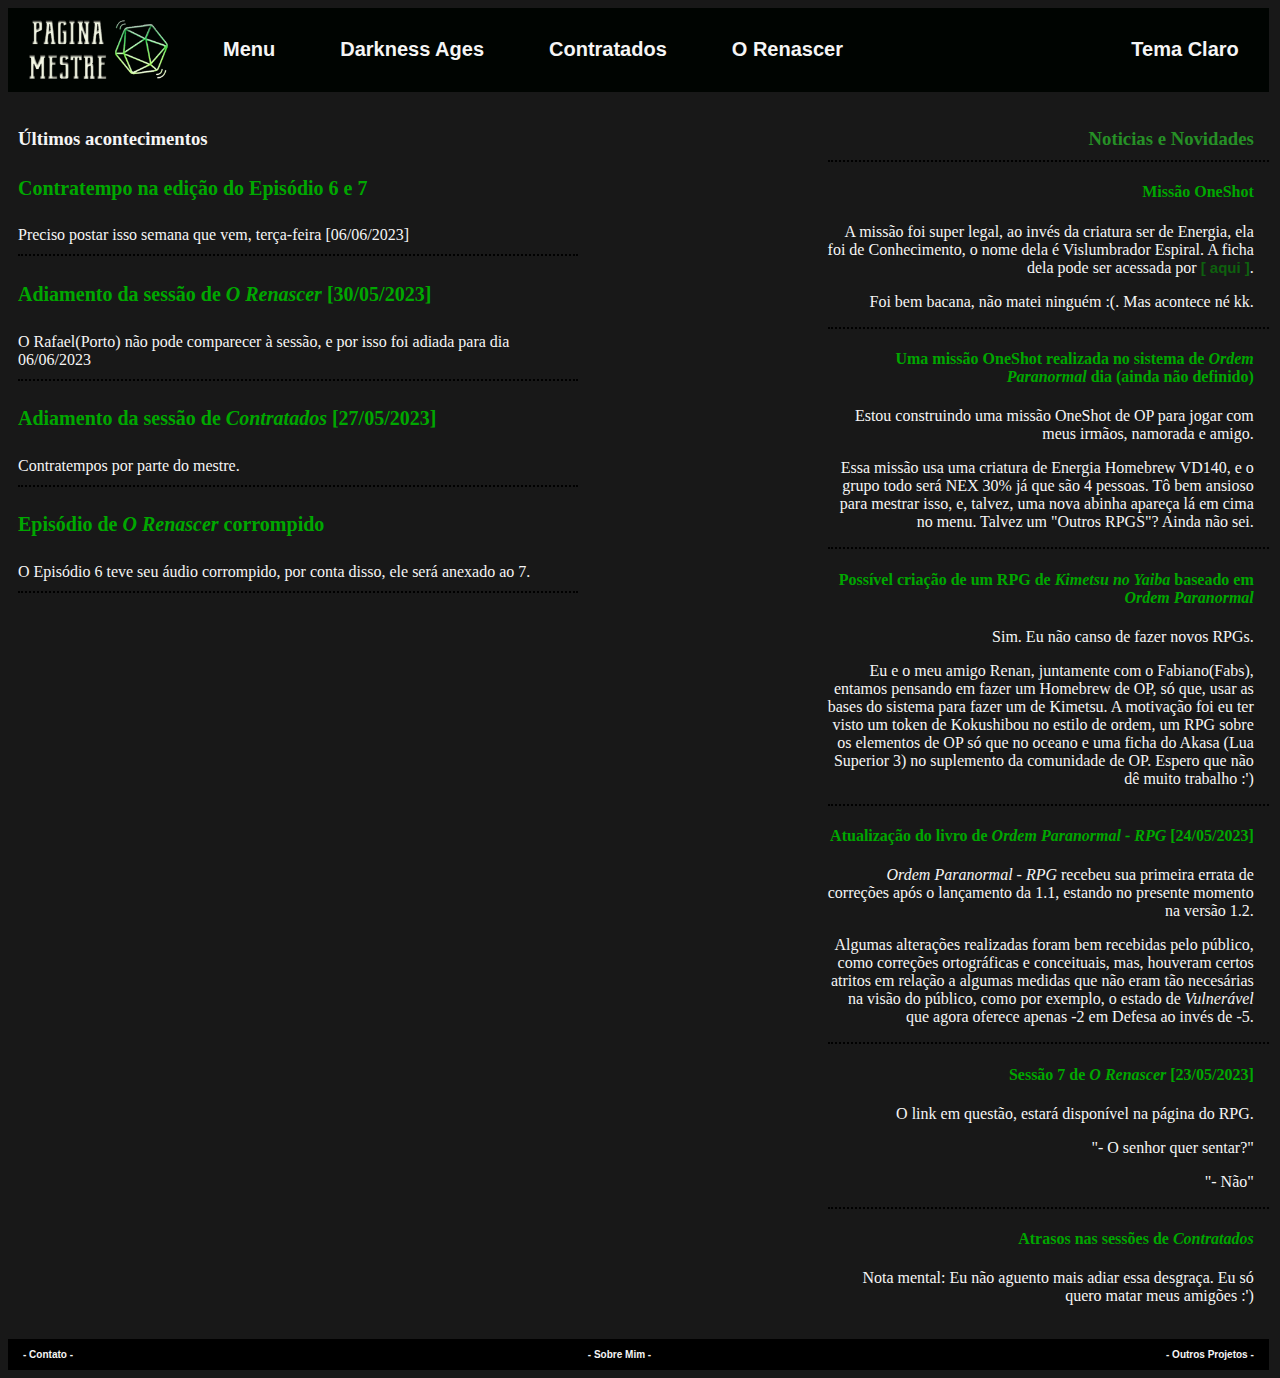
==== commit 577cd390: "Finalização parcial" ====
--- a/HTML/index.html
+++ b/HTML/index.html
@@ -12,7 +12,7 @@
     <!-- Menu do site -->
     <div class="menu">
         <nav>
-            <div>
+            <div onclick="redirecionar()">
                 <img src="../IMG/AtualLogo V2.1.png" alt="logo" width="150px" height="75px">
             </div>
             <div>
@@ -36,7 +36,7 @@
                 </a>
             </div>
             <div id="TemaEscuro">
-                <p>Tema claro</p>
+                <a id="botaoTema" href="#" onclick="alternarTema(); return false;"><p>Tema Claro</p></a>
             </div>
         </nav>
     </div>
@@ -45,8 +45,8 @@
     <br>
     <div class="corpo">
         <!-- Barra de noticias/novidades -->
-        <aside>
-            <h3>Noticias e Novidades</h3>
+        <aside class="tema-afetado">
+            <h3 class="tema-afetado">Noticias e Novidades</h3>
             <div>
                 <h4>Missão OneShot</h4>
                 <p>A missão foi super legal, ao invés da criatura ser de Energia, ela foi de Conhecimento, o nome dela é Vislumbrador Espiral. A ficha dela pode ser acessada por <a href="https://docs.google.com/document/d/1SBdvpmHXl5ZQoUOob0rCkAisgHed91Aw81_sriLcS5g/edit" target="_blank">[ aqui ]</a>.</p>
--- a/CSS/global.css
+++ b/CSS/global.css
@@ -23,7 +23,7 @@
     padding-top: 4.5px;
 }
 
-.menu p{
+.menu p, a{
     color: whitesmoke;
     font-size: 20px;
     font-family: 'IBM Plex Sans Bold', Arial;
@@ -65,6 +65,10 @@
     padding-right: 15px;
 }
 
+#TemaEscuro > a {
+    text-decoration: none;
+}
+
 /* Estilos do corpo do site na página inicial */
 
 #homePG .corpo {
@@ -132,6 +136,7 @@
 #homePG .corpo aside a {
     text-decoration: none;
     color: rgb(14, 96, 14);
+    font-size: 15px;
     transition: color 0.5s ease-in-out;
 }
 
@@ -430,6 +435,7 @@
 
 
 /* Estilos do Rodapé do site */
+
 .rodape {
     display: flex;
     background-color: #000000;
@@ -462,3 +468,7 @@
     color: green;
     transition: color 1s ease;
 }
+
+/* Estilo do tema claro */
+
+/* Incompleto */